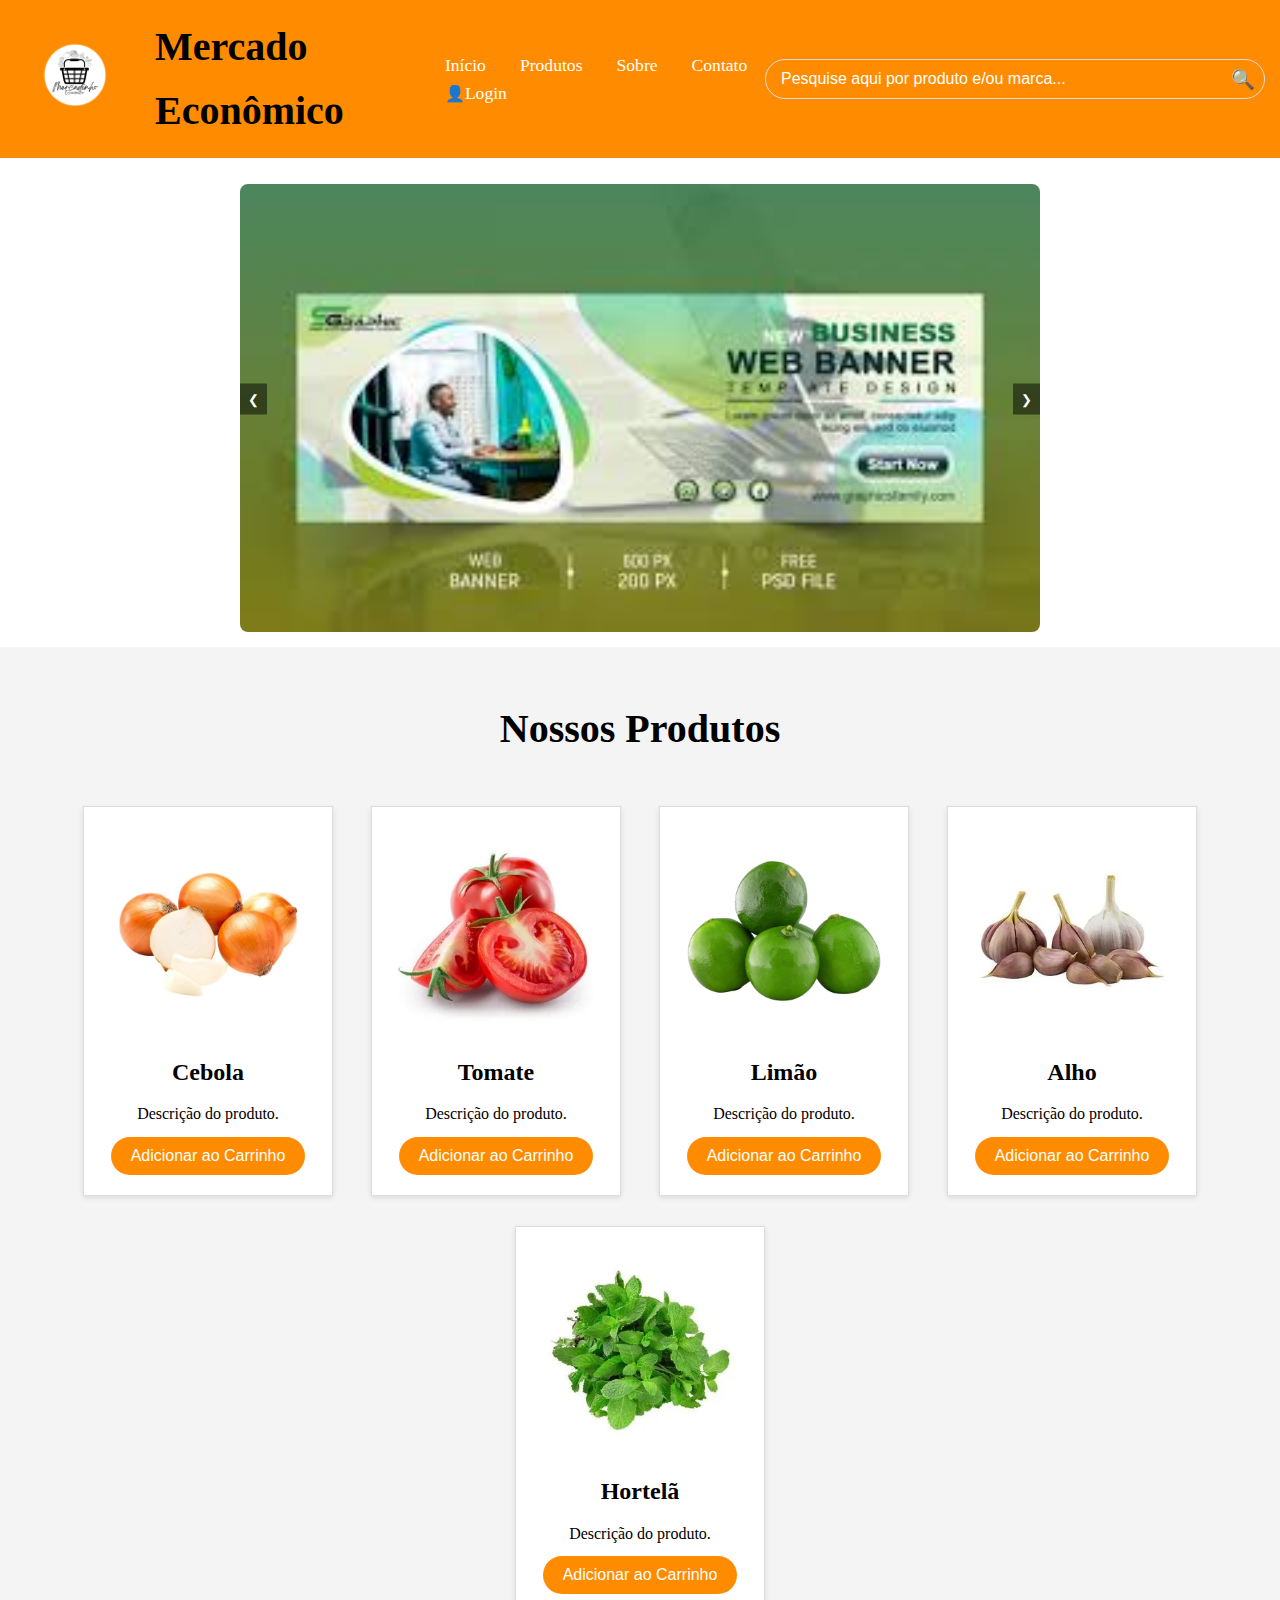
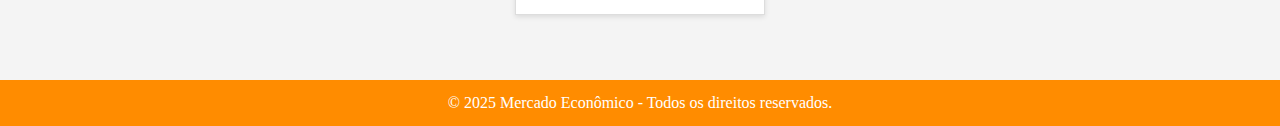
==== home.html @ 2aeb486f "first commit" ====
<!DOCTYPE html>
<html lang="pt-br">
<head>
    
        <meta charset="UTF-8">
        <meta name="viewport" content="width=device-width, initial-scale=1.0">
        <title>Mercado Econômico</title>
        <link rel="stylesheet" href="home.css">
        <link href="https://fonts.googleapis.com/css2?family=Montserrat:wght@300;400;700&display=swap" rel="stylesheet">
   
</head>
<body>
    <!-- Cabeçalho -->
    <header>
        <div class="container">
            <div class="logo">
                <img src="logo.png" alt="logo" width="120" height="120">
            </div>
            <h1>Mercado Econômico</h1>
            <nav>
                <ul>
                    <div class="opcoes">
                        <li><a href="#">Início</a></li>                        
                        <li><a href="produto.html">Produtos</a></li>
                        <li><a href="sobre.html">Sobre</a></li>
                        <li><a href="contato.html">Contato</a></li>
                        <li>👤<a href="#">Login</a></li>
                    </div>
                </ul>
            </nav>
            <!-- Barra de Pesquisa -->
            <div class="search-container">
                <input class="search-input" type="text" id="search" placeholder="Pesquise aqui por produto e/ou marca..." autocomplete="off">
                <button class="search-button">🔍</button>
            </div>
        </div>
    </header>

    <section class="gallery">
                 <br>
        <div class="gallery-container">
            <img id="gallery-image" src="saveiro.jpg" alt="Imagem da galeria">
            <div class="gallery-descriptions" id="gallery-description">Descrição da imagem 1</div>
            <div class="gallery-controls">
                <button id="prev">❮</button>
                <button id="next">❯</button>
            </div>
        </div>
    </section>

    <script>
    // Galeria de Imagens
        const images = [
            { src: 'fotos/bannerr.jpeg'},
            { src: 'antigo.jpg', description: 'O Chevette Turbo está de volta com uma força incrível! Equipado com um motor turbo que garante acelerações rápidas e impressionantes, este clássico está pronto para dominar a pista. Com um visual renovado e uma performance surpreendente, o Chevette Turbo promete arrancadas de tirar o fôlego. Não perca a oportunidade de ver este ícone transformado em uma máquina de velocidade!' },
            { src: 'antigo2.jpg', description: 'O Quadrado Turbo 2 está para acelerar na pista de arrancada! Com seu motor turbo atualizado e um design clássico repaginado, este hatchback combina nostalgia e potência. Suas melhorias na performance garantem arrancadas rápidas e uma condução emocionante.' },
            { src: 'bmw.jpg', description: 'A BMW M4 Turbo chega com tudo para a arrancada! Equipado com um motor turbo potente e tecnologia de ponta, este esportivo oferece acelerações impressionantes e uma experiência de condução de alto nível. Com um design elegante e aerodinâmico, a M4 Turbo combina luxo e performance, garantindo uma presença marcante na pista. Prepare-se para testemunhar o desempenho excepcional desta máquina!' }
        ];
        let currentIndex = 0;

        const imgElement = document.getElementById('gallery-image');
        const descriptionElement = document.getElementById('gallery-description');

        function updateGallery() {
            imgElement.src = images[currentIndex].src;
            descriptionElement.textContent = images[currentIndex].description;
        }

        document.getElementById('prev').addEventListener('click', () => {
            currentIndex = (currentIndex > 0) ? currentIndex - 1 : images.length - 1;
            updateGallery();
        });

        document.getElementById('next').addEventListener('click', () => {
            currentIndex = (currentIndex < images.length - 1) ? currentIndex + 1 : 0;
            updateGallery();
        });

        updateGallery(); //
    </script>

    <!-- Seção de Produtos -->
    <section class="produtos">
        <div class="container">
            <h2>Nossos Produtos</h2>
            <div class="produtos-lista">
                <div class="produto">
                    <img src="fotos/cebola.jpeg" alt="Produto 1">  
                    <h3>Cebola</h3>
                    <p>Descrição do produto.</p>
                    <button>Adicionar ao Carrinho</button>
                </div>
                <div class="produto">
                    <img src="fotos/tomate.jpeg" alt="Produto 2">
                    <h3>Tomate</h3>
                    <p>Descrição do produto.</p>
                    <button>Adicionar ao Carrinho</button>
                </div>
                <div class="produto">
                    <img src="fotos/limao.jpeg" alt="Produto 3">
                    <h3>Limão</h3>
                    <p>Descrição do produto.</p>
                    <button>Adicionar ao Carrinho</button>
                </div>
                <div class="produto">
                    <img src="fotos/alho.jpeg" alt="Produto 4">
                    <h3>Alho</h3>
                    <p>Descrição do produto.</p>
                    <button>Adicionar ao Carrinho</button>
                </div>
                <div class="produto">
                    <img src="fotos/hortela.jpeg" alt="Produto 5">
                    <h3>Hortelã</h3>
                    <p>Descrição do produto.</p>
                    <button>Adicionar ao Carrinho</button>
                </div>
            </div>
        </div>
    </section>

    <!-- Rodapé -->
    <footer>
        <div class="container">
            <p>&copy; 2025 Mercado Econômico - Todos os direitos reservados.</p>
        </div>
    </footer>
</body>
</html>
---- home.css ----
* {
    margin: 0;
    padding: 0;
    box-sizing: border-box;
}

body {
    font-family: Cambria, Cochin, Georgia, Times, 'Times New Roman', serif;
    line-height: 1.6;
}

header .container {
    width: 100%;
    margin: 0 auto;
    display: flex;
    justify-content: space-between;
    align-items: center;
    background-color: #FF8C00;
    padding: 15px;
}

header .logo {
    margin-right: 20px;
}

header h1 {
    font-size: 2.5em;
    flex-grow: 1;
}

header nav ul {
    list-style: none;
}

header nav ul li {
    display: inline;
    margin: 0 15px;
}

header nav ul li a {
    color: white;
    text-decoration: none;
    font-size: 1.1em;
}

/* Barra de Pesquisa */
.search-container {
    position: relative;
    display: flex;
    align-items: center;
}

.search-input {
    background-color: transparent;
    border: 1px solid #ddd;
    border-radius: 20px;
    padding: 10px 15px;
    width: 500px;
    font-size: 1em;
    outline: none;
    color: black;
}

.search-input::placeholder {
    color: white;
}

/* Estilizando o botão da lupa */
.search-button {
    background: none;
    border: none;
    cursor: pointer;
    position: absolute;
    right: 10px;
    font-size: 1.2em;
    color: gray;
}

/* Produtos */
.produtos {
    background-color: #f4f4f4;
    padding: 50px 0;
}

.produtos .container {
    width: 90%;
    margin: 0 auto;
    text-align: center;
}

.produtos h2 {
    font-size: 2.5em;
    margin-bottom: 30px;
}

.produtos-lista {
    display: flex;
    justify-content: space-around;
    flex-wrap: wrap;
}

.produto {
    background-color: white;
    border: 1px solid #ddd;
    padding: 20px;
    margin: 15px;
    width: 250px;
    text-align: center;
    box-shadow: 0 2px 5px rgba(0, 0, 0, 0.1);
    transition: transform 0.3s; /* Adicionando transição suave ao zoom */
    position: relative;
}

.produto:hover {
    transform: scale(1.05); /* Aumenta o tamanho do produto ao passar o mouse */
    z-index: 10; /* Garante que o produto esteja acima dos outros quando em foco */
}

.produto img {
    max-width: 100%;
    height: auto;
    transition: transform 0.3s ease; /* Suaviza o efeito de zoom da imagem */
}

.produto img:hover {
    transform: scale(1.1); /* Aplica o efeito de zoom à imagem */
}

.produto h3 {
    font-size: 1.5em;
    margin-top: 10px;
}

.produto p {
    font-size: 1em;
    margin: 10px 0;
}

.produto button {
    background-color: #FF8C00;
    color: white;
    padding: 10px 20px;
    border: none;
    cursor: pointer;
    font-size: 1em;
    border-radius: 20px;
}

.produto button:hover {
    background-color: #e67e00;
    transform: scale(1.05);
}

/* Rodapé */
footer {
    background-color: #FF8C00;
    color: white;
    padding: 10px 0;
    text-align: center;
}

footer p {
    font-size: 1em;
}

.gallery {
    position: relative;
    max-width: 800px;
    margin: 0 auto;
    text-align: center;
}
.gallery img {
    width: 100%;
    height: auto;
    border-radius: 8px;
}
.gallery-descriptions {
    margin-top: 0.5rem;
    font-size: 1.1rem;
}
.gallery-controls {
    position: absolute;
    top: 50%;
    width: 100%;
    display: flex;
    justify-content: space-between;
    transform: translateY(-50%);
}
.gallery-controls button {
    background: rgba(0, 0, 0, 0.5);
    border: none;
    color: #fff;
    padding: 0.5rem;
    cursor: pointer;
}
.gallery-controls button:hover {
    background: rgba(0, 0, 0, 0.7);
}

@media (max-width: 1200px) {
    header .container {
        padding: 10px;
    }

    header h1 {
        font-size: 2em;
    }

    header nav ul li {
        margin: 0 10px;
    }

    .produtos .container {
        width: 95%;
    }

    .produto {
        width: 45%;
    }
}

@media (max-width: 768px) {
    header .container {
        flex-direction: column;
        align-items: flex-start;
        padding: 10px;
    }

    header h1 {
        font-size: 1.8em;
        margin-top: 15px;
    }

    header nav ul {
        display: flex;
        flex-direction: column;
        align-items: flex-start;
    }

    header nav ul li {
        margin: 10px 0;
    }

    .produtos h2 {
        font-size: 2.2em;
    }

    .produtos-lista {
        flex-direction: column;
    }

    .produto {
        width: 90%;
        margin: 10px auto;
    }
}

@media (max-width: 480px) {
    header h1 {
        font-size: 1.6em;
    }

    .search-input {
        width: 100%;
        max-width: 100%;
        padding: 8px 12px;
    }

    .produtos h2 {
        font-size: 2em;
    }

    .produto {
        width: 90%;
    }

    footer p {
        font-size: 0.9em;
    }
}
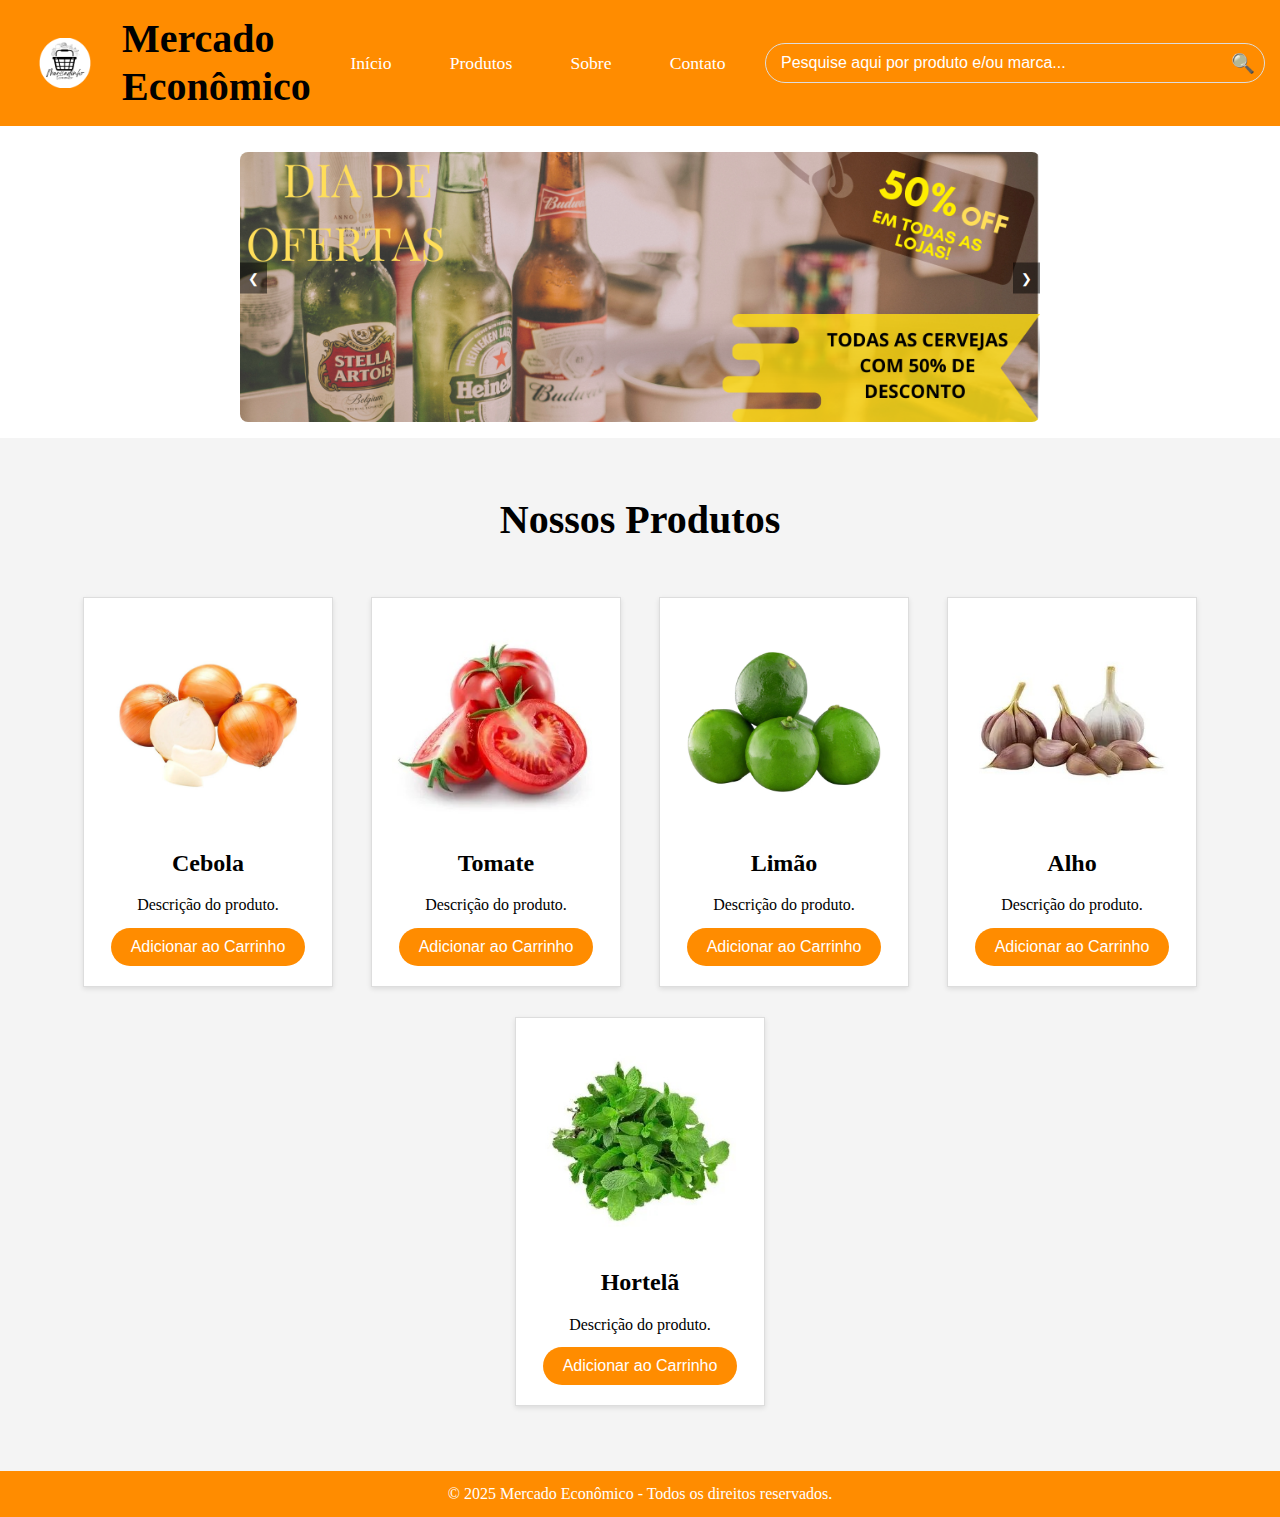
==== commit 5532ae28: "styling in navigation links prd" ====
--- a/home.html
+++ b/home.html
@@ -12,27 +12,25 @@
 <body>
     <!-- Cabeçalho -->
     <header>
-        <div class="container">
+        <div id="logo-title">
             <div class="logo">
                 <img src="logo.png" alt="logo" width="120" height="120">
             </div>
-            <h1>Mercado Econômico</h1>
-            <nav>
-                <ul>
-                    <div class="opcoes">
-                        <li><a href="#">Início</a></li>                        
-                        <li><a href="produto.html">Produtos</a></li>
-                        <li><a href="sobre.html">Sobre</a></li>
-                        <li><a href="contato.html">Contato</a></li>
-                        <li>👤<a href="#">Login</a></li>
-                    </div>
-                </ul>
-            </nav>
-            <!-- Barra de Pesquisa -->
-            <div class="search-container">
-                <input class="search-input" type="text" id="search" placeholder="Pesquise aqui por produto e/ou marca..." autocomplete="off">
-                <button class="search-button">🔍</button>
-            </div>
+            <h1>Mercado <br>Econômico</h1>
+        </div>
+        <nav>
+            <ul>
+                <li><a href="#">Início</a></li>                        
+                <li><a href="produto.html">Produtos</a></li>
+                <li><a href="sobre.html">Sobre</a></li>
+                <li><a href="contato.html">Contato</a></li>
+            </ul>
+            
+        </nav>
+        <!-- Barra de Pesquisa -->
+        <div class="search-container">
+            <input class="search-input" type="text" id="search" placeholder="Pesquise aqui por produto e/ou marca..." autocomplete="off">
+            <button class="search-button">🔍</button>
         </div>
     </header>
 
@@ -51,7 +49,7 @@
     <script>
     // Galeria de Imagens
         const images = [
-            { src: 'fotos/bannerr.jpeg'},
+            { src: 'fotos/Oferta1.png'},
             { src: 'antigo.jpg', description: 'O Chevette Turbo está de volta com uma força incrível! Equipado com um motor turbo que garante acelerações rápidas e impressionantes, este clássico está pronto para dominar a pista. Com um visual renovado e uma performance surpreendente, o Chevette Turbo promete arrancadas de tirar o fôlego. Não perca a oportunidade de ver este ícone transformado em uma máquina de velocidade!' },
             { src: 'antigo2.jpg', description: 'O Quadrado Turbo 2 está para acelerar na pista de arrancada! Com seu motor turbo atualizado e um design clássico repaginado, este hatchback combina nostalgia e potência. Suas melhorias na performance garantem arrancadas rápidas e uma condução emocionante.' },
             { src: 'bmw.jpg', description: 'A BMW M4 Turbo chega com tudo para a arrancada! Equipado com um motor turbo potente e tecnologia de ponta, este esportivo oferece acelerações impressionantes e uma experiência de condução de alto nível. Com um design elegante e aerodinâmico, a M4 Turbo combina luxo e performance, garantindo uma presença marcante na pista. Prepare-se para testemunhar o desempenho excepcional desta máquina!' }
--- a/home.css
+++ b/home.css
@@ -9,7 +9,7 @@
     line-height: 1.6;
 }
 
-header .container {
+header {
     width: 100%;
     margin: 0 auto;
     display: flex;
@@ -19,28 +19,70 @@
     padding: 15px;
 }
 
-header .logo {
-    margin-right: 20px;
-}
-
-header h1 {
+header #logo-title {
+    display: flex;
+    flex-direction: row;
+    align-items: center;
+    gap: 7px;
+}
+
+header #logo-title .logo {
+    height: 50px;
+    width: 100px;
+}
+
+header #logo-title .logo img {
+    object-fit: cover;
+    width: 100%;
+    height: 100%;
+}
+
+header #logo-title h1 {
     font-size: 2.5em;
-    flex-grow: 1;
+    line-height: 1.2;
+}
+
+header nav {
+    width: 30%;
+    align-self: center;
 }
 
 header nav ul {
+    display: flex;
+    flex-direction: row;
+    justify-content: space-between;
+
     list-style: none;
 }
 
 header nav ul li {
     display: inline;
-    margin: 0 15px;
 }
 
 header nav ul li a {
+    position: relative;
+
     color: white;
     text-decoration: none;
     font-size: 1.1em;
+}
+
+header nav ul li a::after {
+    content: '';
+    width: 0;
+    height: 1.4px;
+    background-color: #FFF;
+    
+    position: absolute;
+    bottom: -1px;
+    right: 0;
+
+    transition: width 450ms ease-in-out;
+}
+
+header nav ul li a:hover::after {
+    width: 100%;
+    left: 0;
 }
 
 /* Barra de Pesquisa */
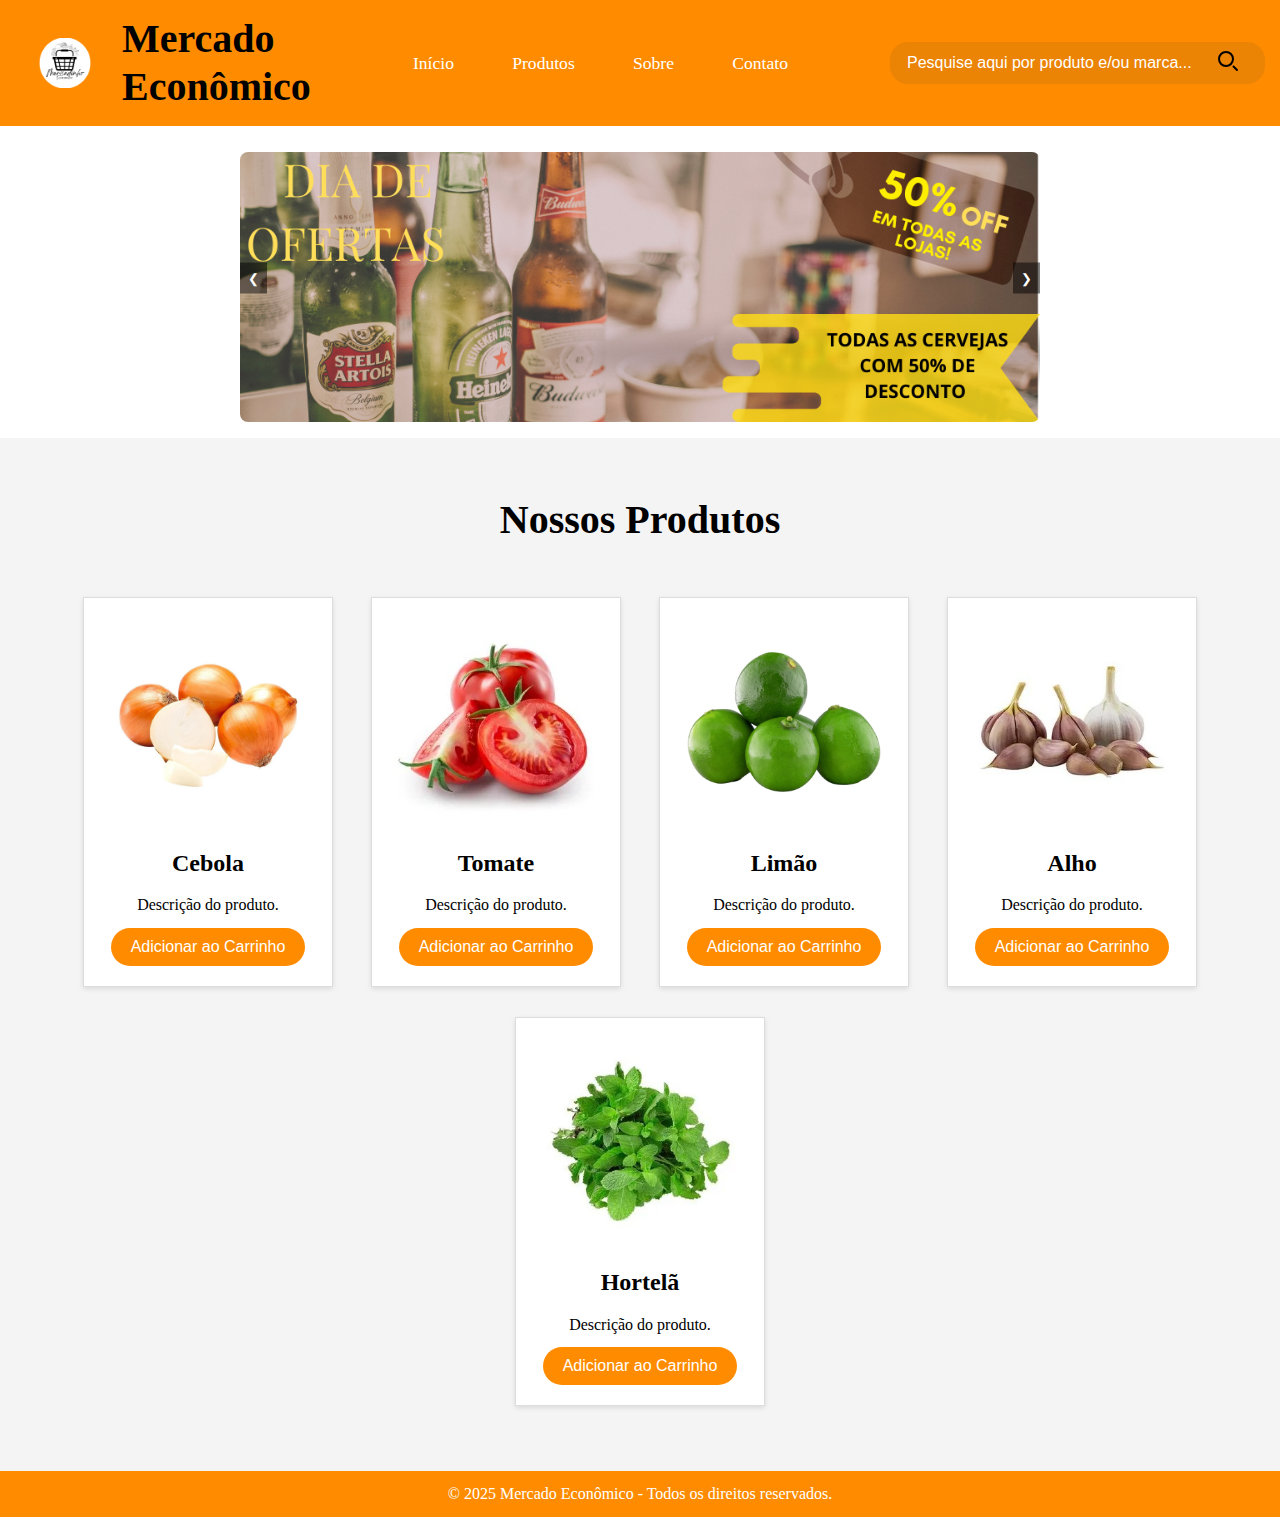
==== commit 18319811: "input search adjusments" ====
--- a/home.html
+++ b/home.html
@@ -30,7 +30,9 @@
         <!-- Barra de Pesquisa -->
         <div class="search-container">
             <input class="search-input" type="text" id="search" placeholder="Pesquise aqui por produto e/ou marca..." autocomplete="off">
-            <button class="search-button">🔍</button>
+            <button class="search-button">
+                <img src="fotos/svg/lupa.svg" alt="Lupa">
+            </button>
         </div>
     </header>
 
--- a/home.css
+++ b/home.css
@@ -87,35 +87,53 @@
 
 /* Barra de Pesquisa */
 .search-container {
-    position: relative;
-    display: flex;
+    display: flex;
+    flex-direction: row;
     align-items: center;
+
+    background-color: #eb8304;
+
+    border: 1px solid transparent;
+    border-radius: 18px;
+
+    width: 30%;
+
+    transition: 250ms ease-in-out all;
+}
+
+.search-container:focus-within {
+    border: 1px solid #e9dfdf;
 }
 
 .search-input {
-    background-color: transparent;
-    border: 1px solid #ddd;
+    background: transparent;
+
+    border: 1px solid transparent;
     border-radius: 20px;
+
     padding: 10px 15px;
-    width: 500px;
+    width: 70%;
+
     font-size: 1em;
     outline: none;
-    color: black;
+    color: #fdfdfd;
+
+    width: 87%;
 }
 
 .search-input::placeholder {
     color: white;
 }
 
-/* Estilizando o botão da lupa */
 .search-button {
     background: none;
     border: none;
     cursor: pointer;
-    position: absolute;
-    right: 10px;
+
     font-size: 1.2em;
-    color: gray;
+    color: #FFF;
+
+    width: fit-content;
 }
 
 /* Produtos */
